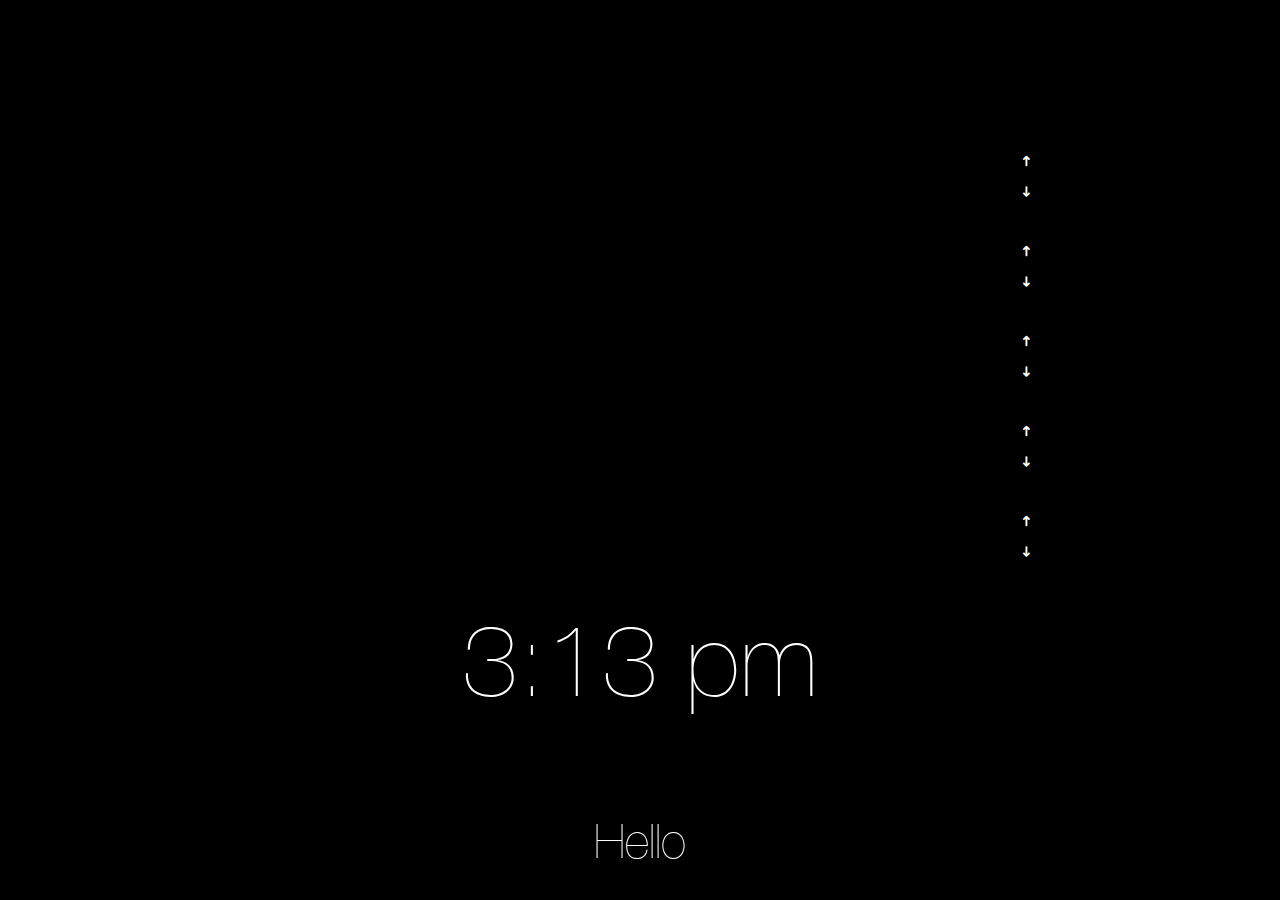
==== Magic Mirror/index.html @ 3064d9bf "starting google calendar authentication" ====
﻿<html>
<head>
    <link rel="stylesheet" href="https://maxcdn.bootstrapcdn.com/bootstrap/4.0.0-beta.2/css/bootstrap.min.css">

    <!-- Latest compiled JavaScript -->
    <script src="https://maxcdn.bootstrapcdn.com/bootstrap/4.0.0-beta.2/js/bootstrap.min.js"></script>
    <link rel="stylesheet" href="css/default.css" />
    <link rel="stylesheet" href="css/weather-icons.css" />
    <meta charset='utf-8' />
</head>
<body>
    <p id="datetime"></p>

    <pre id="content"></pre>
    <div id="current_weather_container">
        <i id="current_icon"></i>
        <div id="current_temp"></div>
    </div>
    <div id="five-day-forecast">
        <!--<div class="forecast-row" id="forecast-row-0"><br /></div>
        <div class="forecast-row" id="forecast-row-1"><br /></div>
        <div class="forecast-row" id="forecast-row-2"><br /></div>
        <div class="forecast-row" id="forecast-row-3"><br /></div>
        <div class="forecast-row" id="forecast-row-4"><br /></div>-->
        <div id="day-0"></div><i id="icon-0"></i>&nbsp;&nbsp;<i id="dir-up-0" class="wi wi-direction-up"></i><div id="high-0"></div>&nbsp;&nbsp;<i id="dir-down-0" class="wi wi-direction-down"></i><div id="low-0"></div><br />
        <div id="day-1"></div><i id="icon-1"></i>&nbsp;&nbsp;<i id="dir-up-1" class="wi wi-direction-up"></i><div id="high-1"></div>&nbsp;&nbsp;<i id="dir-down-1" class="wi wi-direction-down"></i><div id="low-1"></div><br />
        <div id="day-2"></div><i id="icon-2"></i>&nbsp;&nbsp;<i id="dir-up-2" class="wi wi-direction-up"></i><div id="high-2"></div>&nbsp;&nbsp;<i id="dir-down-2" class="wi wi-direction-down"></i><div id="low-2"></div><br />
        <div id="day-3"></div><i id="icon-3"></i>&nbsp;&nbsp;<i id="dir-up-3" class="wi wi-direction-up"></i><div id="high-3"></div>&nbsp;&nbsp;<i id="dir-down-3" class="wi wi-direction-down"></i><div id="low-3"></div><br />
        <div id="day-4"></div><i id="icon-4"></i>&nbsp;&nbsp;<i id="dir-up-4" class="wi wi-direction-up"></i><div id="high-4"></div>&nbsp;&nbsp;<i id="dir-down-4" class="wi wi-direction-down"></i><div id="low-4"></div><br />
    </div>
    <div id="footer"><p id="compliment"></p></div>

    <script src="js/moment.js"></script>
    <script src="js/main.js"></script>
    <script async defer src="https://apis.google.com/js/api.js"
            onload="this.onload=function(){};handleClientLoad()"
            onreadystatechange="if (this.readyState === 'complete') this.onload()">
    </script>
</body>
</html>
---- Magic Mirror/css/default.css ----
﻿body {
    padding: 0;
    margin: 0 auto;
    font-size: 24px;
    font-family: 'HelveticaNeueLTStd-Lt';
    background-color: black;
    color: white;
}

#compliment {
    color: white;
    text-align: center;
    font-size: 48px;
    font-family: "HelveticaNeueLTStd-UltLt";
}

#footer {
    position: fixed;
    bottom: 0;
    width: 100%;
}

#datetime {
    text-align: center;
    color: white;
    font-size: 100px;
    font-family: "HelveticaNeueLTStd-UltLt";
    position: absolute;
    left: 0;
    right: 0;
    margin: auto;
    bottom: 150px;
}

#current_icon {
    font-family: 'weathericons';
    font-size: 120px;
    position: absolute;
    top: 15px;
    left: 20px;
}

#current_temp {
    font-family: "HelveticaNeueLTStd-UltLt";
    position: absolute;
    top: 0px;
    left: 225px;
    font-size: 100px;
}

#current_weather_container {
    top: 50px;
    right: 500px;
    position: absolute;
    color: white;
}

#five-day-forecast {
    font-size: 20px;
    color: white;
    position: absolute;
    top: 150px;
    right: 250px;
}

@font-face {
    font-family: 'HelveticaNeueLTStd-Lt';
    src: url('fonts/Helvetica Neue LT Std/HelveticaNeueLTStd-Lt.otf');
    /*src: url('fonts/Helvetica Neue LT Std/HelveticaNeueLTStd-Lt.eot');*/
    /*src: url('fonts/Helvetica Neue LT Std/HelveticaNeueLTStd-Lt.woff2') format('woff2'), url('fonts/Helvetica Neue LT Std/HelveticaNeueLTStd-Lt.woff') format('woff'), url('fonts/Helvetica Neue LT Std/HelveticaNeueLTStd-Lt.ttf') format('truetype'), url('fonts/Helvetica Neue LT Std/HelveticaNeueLTStd-Lt.svg#HelveticaNeueLTStd-Lt') format('svg'), url('fonts/Helvetica Neue LT Std/HelveticaNeueLTStd-Lt.eot?#iefix') format('embedded-opentype');*/
    font-weight: normal;
    font-style: normal;
}

@font-face {
    font-family: 'HelveticaNeueLTStd-UltLt';
    src: url('fonts/Helvetica Neue LT Std/HelveticaNeueLTStd-UltLt.otf');
    font-weight: normal;
    font-style: normal;
}
---- Magic Mirror/css/weather-icons.css ----
/*!
 *  Weather Icons 2.0.8
 *  Updated September 19, 2015
 *  Weather themed icons for Bootstrap
 *  Author - Erik Flowers - erik@helloerik.com
 *  Email: erik@helloerik.com
 *  Twitter: http://twitter.com/Erik_UX
 *  ------------------------------------------------------------------------------
 *  Maintained at http://erikflowers.github.io/weather-icons
 *
 *  License
 *  ------------------------------------------------------------------------------
 *  - Font licensed under SIL OFL 1.1 -
 *    http://scripts.sil.org/OFL
 *  - CSS, SCSS and LESS are licensed under MIT License -
 *    http://opensource.org/licenses/mit-license.html
 *  - Documentation licensed under CC BY 3.0 -
 *    http://creativecommons.org/licenses/by/3.0/
 *  - Inspired by and works great as a companion with Font Awesome
 *    "Font Awesome by Dave Gandy - http://fontawesome.io"
 */
@font-face {
  font-family: 'weathericons';
  src: url('../font/weathericons-regular-webfont.eot');
  src: url('../font/weathericons-regular-webfont.eot?#iefix') format('embedded-opentype'), url('../font/weathericons-regular-webfont.woff2') format('woff2'), url('../font/weathericons-regular-webfont.woff') format('woff'), url('../font/weathericons-regular-webfont.ttf') format('truetype'), url('../font/weathericons-regular-webfont.svg#weather_iconsregular') format('svg');
  font-weight: normal;
  font-style: normal;
}
.wi {
  display: inline-block;
  font-family: 'weathericons';
  font-style: normal;
  font-weight: normal;
  line-height: 1;
  -webkit-font-smoothing: antialiased;
  -moz-osx-font-smoothing: grayscale;
}
.wi-fw {
  text-align: center;
  width: 1.4em;
}
.wi-rotate-90 {
  filter: progid:DXImageTransform.Microsoft.BasicImage(rotation=1);
  -webkit-transform: rotate(90deg);
  -ms-transform: rotate(90deg);
  transform: rotate(90deg);
}
.wi-rotate-180 {
  filter: progid:DXImageTransform.Microsoft.BasicImage(rotation=2);
  -webkit-transform: rotate(180deg);
  -ms-transform: rotate(180deg);
  transform: rotate(180deg);
}
.wi-rotate-270 {
  filter: progid:DXImageTransform.Microsoft.BasicImage(rotation=3);
  -webkit-transform: rotate(270deg);
  -ms-transform: rotate(270deg);
  transform: rotate(270deg);
}
.wi-flip-horizontal {
  filter: progid:DXImageTransform.Microsoft.BasicImage(rotation=0, mirror=1);
  -webkit-transform: scale(-1, 1);
  -ms-transform: scale(-1, 1);
  transform: scale(-1, 1);
}
.wi-flip-vertical {
  filter: progid:DXImageTransform.Microsoft.BasicImage(rotation=2, mirror=1);
  -webkit-transform: scale(1, -1);
  -ms-transform: scale(1, -1);
  transform: scale(1, -1);
}
.wi-day-sunny:before {
  content: "\f00d";
}
.wi-day-cloudy:before {
  content: "\f002";
}
.wi-day-cloudy-gusts:before {
  content: "\f000";
}
.wi-day-cloudy-windy:before {
  content: "\f001";
}
.wi-day-fog:before {
  content: "\f003";
}
.wi-day-hail:before {
  content: "\f004";
}
.wi-day-haze:before {
  content: "\f0b6";
}
.wi-day-lightning:before {
  content: "\f005";
}
.wi-day-rain:before {
  content: "\f008";
}
.wi-day-rain-mix:before {
  content: "\f006";
}
.wi-day-rain-wind:before {
  content: "\f007";
}
.wi-day-showers:before {
  content: "\f009";
}
.wi-day-sleet:before {
  content: "\f0b2";
}
.wi-day-sleet-storm:before {
  content: "\f068";
}
.wi-day-snow:before {
  content: "\f00a";
}
.wi-day-snow-thunderstorm:before {
  content: "\f06b";
}
.wi-day-snow-wind:before {
  content: "\f065";
}
.wi-day-sprinkle:before {
  content: "\f00b";
}
.wi-day-storm-showers:before {
  content: "\f00e";
}
.wi-day-sunny-overcast:before {
  content: "\f00c";
}
.wi-day-thunderstorm:before {
  content: "\f010";
}
.wi-day-windy:before {
  content: "\f085";
}
.wi-solar-eclipse:before {
  content: "\f06e";
}
.wi-hot:before {
  content: "\f072";
}
.wi-day-cloudy-high:before {
  content: "\f07d";
}
.wi-day-light-wind:before {
  content: "\f0c4";
}
.wi-night-clear:before {
  content: "\f02e";
}
.wi-night-alt-cloudy:before {
  content: "\f086";
}
.wi-night-alt-cloudy-gusts:before {
  content: "\f022";
}
.wi-night-alt-cloudy-windy:before {
  content: "\f023";
}
.wi-night-alt-hail:before {
  content: "\f024";
}
.wi-night-alt-lightning:before {
  content: "\f025";
}
.wi-night-alt-rain:before {
  content: "\f028";
}
.wi-night-alt-rain-mix:before {
  content: "\f026";
}
.wi-night-alt-rain-wind:before {
  content: "\f027";
}
.wi-night-alt-showers:before {
  content: "\f029";
}
.wi-night-alt-sleet:before {
  content: "\f0b4";
}
.wi-night-alt-sleet-storm:before {
  content: "\f06a";
}
.wi-night-alt-snow:before {
  content: "\f02a";
}
.wi-night-alt-snow-thunderstorm:before {
  content: "\f06d";
}
.wi-night-alt-snow-wind:before {
  content: "\f067";
}
.wi-night-alt-sprinkle:before {
  content: "\f02b";
}
.wi-night-alt-storm-showers:before {
  content: "\f02c";
}
.wi-night-alt-thunderstorm:before {
  content: "\f02d";
}
.wi-night-cloudy:before {
  content: "\f031";
}
.wi-night-cloudy-gusts:before {
  content: "\f02f";
}
.wi-night-cloudy-windy:before {
  content: "\f030";
}
.wi-night-fog:before {
  content: "\f04a";
}
.wi-night-hail:before {
  content: "\f032";
}
.wi-night-lightning:before {
  content: "\f033";
}
.wi-night-partly-cloudy:before {
  content: "\f083";
}
.wi-night-rain:before {
  content: "\f036";
}
.wi-night-rain-mix:before {
  content: "\f034";
}
.wi-night-rain-wind:before {
  content: "\f035";
}
.wi-night-showers:before {
  content: "\f037";
}
.wi-night-sleet:before {
  content: "\f0b3";
}
.wi-night-sleet-storm:before {
  content: "\f069";
}
.wi-night-snow:before {
  content: "\f038";
}
.wi-night-snow-thunderstorm:before {
  content: "\f06c";
}
.wi-night-snow-wind:before {
  content: "\f066";
}
.wi-night-sprinkle:before {
  content: "\f039";
}
.wi-night-storm-showers:before {
  content: "\f03a";
}
.wi-night-thunderstorm:before {
  content: "\f03b";
}
.wi-lunar-eclipse:before {
  content: "\f070";
}
.wi-stars:before {
  content: "\f077";
}
.wi-storm-showers:before {
  content: "\f01d";
}
.wi-thunderstorm:before {
  content: "\f01e";
}
.wi-night-alt-cloudy-high:before {
  content: "\f07e";
}
.wi-night-cloudy-high:before {
  content: "\f080";
}
.wi-night-alt-partly-cloudy:before {
  content: "\f081";
}
.wi-cloud:before {
  content: "\f041";
}
.wi-cloudy:before {
  content: "\f013";
}
.wi-cloudy-gusts:before {
  content: "\f011";
}
.wi-cloudy-windy:before {
  content: "\f012";
}
.wi-fog:before {
  content: "\f014";
}
.wi-hail:before {
  content: "\f015";
}
.wi-rain:before {
  content: "\f019";
}
.wi-rain-mix:before {
  content: "\f017";
}
.wi-rain-wind:before {
  content: "\f018";
}
.wi-showers:before {
  content: "\f01a";
}
.wi-sleet:before {
  content: "\f0b5";
}
.wi-snow:before {
  content: "\f01b";
}
.wi-sprinkle:before {
  content: "\f01c";
}
.wi-storm-showers:before {
  content: "\f01d";
}
.wi-thunderstorm:before {
  content: "\f01e";
}
.wi-snow-wind:before {
  content: "\f064";
}
.wi-snow:before {
  content: "\f01b";
}
.wi-smog:before {
  content: "\f074";
}
.wi-smoke:before {
  content: "\f062";
}
.wi-lightning:before {
  content: "\f016";
}
.wi-raindrops:before {
  content: "\f04e";
}
.wi-raindrop:before {
  content: "\f078";
}
.wi-dust:before {
  content: "\f063";
}
.wi-snowflake-cold:before {
  content: "\f076";
}
.wi-windy:before {
  content: "\f021";
}
.wi-strong-wind:before {
  content: "\f050";
}
.wi-sandstorm:before {
  content: "\f082";
}
.wi-earthquake:before {
  content: "\f0c6";
}
.wi-fire:before {
  content: "\f0c7";
}
.wi-flood:before {
  content: "\f07c";
}
.wi-meteor:before {
  content: "\f071";
}
.wi-tsunami:before {
  content: "\f0c5";
}
.wi-volcano:before {
  content: "\f0c8";
}
.wi-hurricane:before {
  content: "\f073";
}
.wi-tornado:before {
  content: "\f056";
}
.wi-small-craft-advisory:before {
  content: "\f0cc";
}
.wi-gale-warning:before {
  content: "\f0cd";
}
.wi-storm-warning:before {
  content: "\f0ce";
}
.wi-hurricane-warning:before {
  content: "\f0cf";
}
.wi-wind-direction:before {
  content: "\f0b1";
}
.wi-alien:before {
  content: "\f075";
}
.wi-celsius:before {
  content: "\f03c";
}
.wi-fahrenheit:before {
  content: "\f045";
}
.wi-degrees:before {
  content: "\f042";
}
.wi-thermometer:before {
  content: "\f055";
}
.wi-thermometer-exterior:before {
  content: "\f053";
}
.wi-thermometer-internal:before {
  content: "\f054";
}
.wi-cloud-down:before {
  content: "\f03d";
}
.wi-cloud-up:before {
  content: "\f040";
}
.wi-cloud-refresh:before {
  content: "\f03e";
}
.wi-horizon:before {
  content: "\f047";
}
.wi-horizon-alt:before {
  content: "\f046";
}
.wi-sunrise:before {
  content: "\f051";
}
.wi-sunset:before {
  content: "\f052";
}
.wi-moonrise:before {
  content: "\f0c9";
}
.wi-moonset:before {
  content: "\f0ca";
}
.wi-refresh:before {
  content: "\f04c";
}
.wi-refresh-alt:before {
  content: "\f04b";
}
.wi-umbrella:before {
  content: "\f084";
}
.wi-barometer:before {
  content: "\f079";
}
.wi-humidity:before {
  content: "\f07a";
}
.wi-na:before {
  content: "\f07b";
}
.wi-train:before {
  content: "\f0cb";
}
.wi-moon-new:before {
  content: "\f095";
}
.wi-moon-waxing-crescent-1:before {
  content: "\f096";
}
.wi-moon-waxing-crescent-2:before {
  content: "\f097";
}
.wi-moon-waxing-crescent-3:before {
  content: "\f098";
}
.wi-moon-waxing-crescent-4:before {
  content: "\f099";
}
.wi-moon-waxing-crescent-5:before {
  content: "\f09a";
}
.wi-moon-waxing-crescent-6:before {
  content: "\f09b";
}
.wi-moon-first-quarter:before {
  content: "\f09c";
}
.wi-moon-waxing-gibbous-1:before {
  content: "\f09d";
}
.wi-moon-waxing-gibbous-2:before {
  content: "\f09e";
}
.wi-moon-waxing-gibbous-3:before {
  content: "\f09f";
}
.wi-moon-waxing-gibbous-4:before {
  content: "\f0a0";
}
.wi-moon-waxing-gibbous-5:before {
  content: "\f0a1";
}
.wi-moon-waxing-gibbous-6:before {
  content: "\f0a2";
}
.wi-moon-full:before {
  content: "\f0a3";
}
.wi-moon-waning-gibbous-1:before {
  content: "\f0a4";
}
.wi-moon-waning-gibbous-2:before {
  content: "\f0a5";
}
.wi-moon-waning-gibbous-3:before {
  content: "\f0a6";
}
.wi-moon-waning-gibbous-4:before {
  content: "\f0a7";
}
.wi-moon-waning-gibbous-5:before {
  content: "\f0a8";
}
.wi-moon-waning-gibbous-6:before {
  content: "\f0a9";
}
.wi-moon-third-quarter:before {
  content: "\f0aa";
}
.wi-moon-waning-crescent-1:before {
  content: "\f0ab";
}
.wi-moon-waning-crescent-2:before {
  content: "\f0ac";
}
.wi-moon-waning-crescent-3:before {
  content: "\f0ad";
}
.wi-moon-waning-crescent-4:before {
  content: "\f0ae";
}
.wi-moon-waning-crescent-5:before {
  content: "\f0af";
}
.wi-moon-waning-crescent-6:before {
  content: "\f0b0";
}
.wi-moon-alt-new:before {
  content: "\f0eb";
}
.wi-moon-alt-waxing-crescent-1:before {
  content: "\f0d0";
}
.wi-moon-alt-waxing-crescent-2:before {
  content: "\f0d1";
}
.wi-moon-alt-waxing-crescent-3:before {
  content: "\f0d2";
}
.wi-moon-alt-waxing-crescent-4:before {
  content: "\f0d3";
}
.wi-moon-alt-waxing-crescent-5:before {
  content: "\f0d4";
}
.wi-moon-alt-waxing-crescent-6:before {
  content: "\f0d5";
}
.wi-moon-alt-first-quarter:before {
  content: "\f0d6";
}
.wi-moon-alt-waxing-gibbous-1:before {
  content: "\f0d7";
}
.wi-moon-alt-waxing-gibbous-2:before {
  content: "\f0d8";
}
.wi-moon-alt-waxing-gibbous-3:before {
  content: "\f0d9";
}
.wi-moon-alt-waxing-gibbous-4:before {
  content: "\f0da";
}
.wi-moon-alt-waxing-gibbous-5:before {
  content: "\f0db";
}
.wi-moon-alt-waxing-gibbous-6:before {
  content: "\f0dc";
}
.wi-moon-alt-full:before {
  content: "\f0dd";
}
.wi-moon-alt-waning-gibbous-1:before {
  content: "\f0de";
}
.wi-moon-alt-waning-gibbous-2:before {
  content: "\f0df";
}
.wi-moon-alt-waning-gibbous-3:before {
  content: "\f0e0";
}
.wi-moon-alt-waning-gibbous-4:before {
  content: "\f0e1";
}
.wi-moon-alt-waning-gibbous-5:before {
  content: "\f0e2";
}
.wi-moon-alt-waning-gibbous-6:before {
  content: "\f0e3";
}
.wi-moon-alt-third-quarter:before {
  content: "\f0e4";
}
.wi-moon-alt-waning-crescent-1:before {
  content: "\f0e5";
}
.wi-moon-alt-waning-crescent-2:before {
  content: "\f0e6";
}
.wi-moon-alt-waning-crescent-3:before {
  content: "\f0e7";
}
.wi-moon-alt-waning-crescent-4:before {
  content: "\f0e8";
}
.wi-moon-alt-waning-crescent-5:before {
  content: "\f0e9";
}
.wi-moon-alt-waning-crescent-6:before {
  content: "\f0ea";
}
.wi-moon-0:before {
  content: "\f095";
}
.wi-moon-1:before {
  content: "\f096";
}
.wi-moon-2:before {
  content: "\f097";
}
.wi-moon-3:before {
  content: "\f098";
}
.wi-moon-4:before {
  content: "\f099";
}
.wi-moon-5:before {
  content: "\f09a";
}
.wi-moon-6:before {
  content: "\f09b";
}
.wi-moon-7:before {
  content: "\f09c";
}
.wi-moon-8:before {
  content: "\f09d";
}
.wi-moon-9:before {
  content: "\f09e";
}
.wi-moon-10:before {
  content: "\f09f";
}
.wi-moon-11:before {
  content: "\f0a0";
}
.wi-moon-12:before {
  content: "\f0a1";
}
.wi-moon-13:before {
  content: "\f0a2";
}
.wi-moon-14:before {
  content: "\f0a3";
}
.wi-moon-15:before {
  content: "\f0a4";
}
.wi-moon-16:before {
  content: "\f0a5";
}
.wi-moon-17:before {
  content: "\f0a6";
}
.wi-moon-18:before {
  content: "\f0a7";
}
.wi-moon-19:before {
  content: "\f0a8";
}
.wi-moon-20:before {
  content: "\f0a9";
}
.wi-moon-21:before {
  content: "\f0aa";
}
.wi-moon-22:before {
  content: "\f0ab";
}
.wi-moon-23:before {
  content: "\f0ac";
}
.wi-moon-24:before {
  content: "\f0ad";
}
.wi-moon-25:before {
  content: "\f0ae";
}
.wi-moon-26:before {
  content: "\f0af";
}
.wi-moon-27:before {
  content: "\f0b0";
}
.wi-time-1:before {
  content: "\f08a";
}
.wi-time-2:before {
  content: "\f08b";
}
.wi-time-3:before {
  content: "\f08c";
}
.wi-time-4:before {
  content: "\f08d";
}
.wi-time-5:before {
  content: "\f08e";
}
.wi-time-6:before {
  content: "\f08f";
}
.wi-time-7:before {
  content: "\f090";
}
.wi-time-8:before {
  content: "\f091";
}
.wi-time-9:before {
  content: "\f092";
}
.wi-time-10:before {
  content: "\f093";
}
.wi-time-11:before {
  content: "\f094";
}
.wi-time-12:before {
  content: "\f089";
}
.wi-direction-up:before {
  content: "\f058";
}
.wi-direction-up-right:before {
  content: "\f057";
}
.wi-direction-right:before {
  content: "\f04d";
}
.wi-direction-down-right:before {
  content: "\f088";
}
.wi-direction-down:before {
  content: "\f044";
}
.wi-direction-down-left:before {
  content: "\f043";
}
.wi-direction-left:before {
  content: "\f048";
}
.wi-direction-up-left:before {
  content: "\f087";
}
.wi-wind-beaufort-0:before {
  content: "\f0b7";
}
.wi-wind-beaufort-1:before {
  content: "\f0b8";
}
.wi-wind-beaufort-2:before {
  content: "\f0b9";
}
.wi-wind-beaufort-3:before {
  content: "\f0ba";
}
.wi-wind-beaufort-4:before {
  content: "\f0bb";
}
.wi-wind-beaufort-5:before {
  content: "\f0bc";
}
.wi-wind-beaufort-6:before {
  content: "\f0bd";
}
.wi-wind-beaufort-7:before {
  content: "\f0be";
}
.wi-wind-beaufort-8:before {
  content: "\f0bf";
}
.wi-wind-beaufort-9:before {
  content: "\f0c0";
}
.wi-wind-beaufort-10:before {
  content: "\f0c1";
}
.wi-wind-beaufort-11:before {
  content: "\f0c2";
}
.wi-wind-beaufort-12:before {
  content: "\f0c3";
}
.wi-yahoo-0:before {
  content: "\f056";
}
.wi-yahoo-1:before {
  content: "\f00e";
}
.wi-yahoo-2:before {
  content: "\f073";
}
.wi-yahoo-3:before {
  content: "\f01e";
}
.wi-yahoo-4:before {
  content: "\f01e";
}
.wi-yahoo-5:before {
  content: "\f017";
}
.wi-yahoo-6:before {
  content: "\f017";
}
.wi-yahoo-7:before {
  content: "\f017";
}
.wi-yahoo-8:before {
  content: "\f015";
}
.wi-yahoo-9:before {
  content: "\f01a";
}
.wi-yahoo-10:before {
  content: "\f015";
}
.wi-yahoo-11:before {
  content: "\f01a";
}
.wi-yahoo-12:before {
  content: "\f01a";
}
.wi-yahoo-13:before {
  content: "\f01b";
}
.wi-yahoo-14:before {
  content: "\f00a";
}
.wi-yahoo-15:before {
  content: "\f064";
}
.wi-yahoo-16:before {
  content: "\f01b";
}
.wi-yahoo-17:before {
  content: "\f015";
}
.wi-yahoo-18:before {
  content: "\f017";
}
.wi-yahoo-19:before {
  content: "\f063";
}
.wi-yahoo-20:before {
  content: "\f014";
}
.wi-yahoo-21:before {
  content: "\f021";
}
.wi-yahoo-22:before {
  content: "\f062";
}
.wi-yahoo-23:before {
  content: "\f050";
}
.wi-yahoo-24:before {
  content: "\f050";
}
.wi-yahoo-25:before {
  content: "\f076";
}
.wi-yahoo-26:before {
  content: "\f013";
}
.wi-yahoo-27:before {
  content: "\f031";
}
.wi-yahoo-28:before {
  content: "\f002";
}
.wi-yahoo-29:before {
  content: "\f031";
}
.wi-yahoo-30:before {
  content: "\f002";
}
.wi-yahoo-31:before {
  content: "\f02e";
}
.wi-yahoo-32:before {
  content: "\f00d";
}
.wi-yahoo-33:before {
  content: "\f083";
}
.wi-yahoo-34:before {
  content: "\f00c";
}
.wi-yahoo-35:before {
  content: "\f017";
}
.wi-yahoo-36:before {
  content: "\f072";
}
.wi-yahoo-37:before {
  content: "\f00e";
}
.wi-yahoo-38:before {
  content: "\f00e";
}
.wi-yahoo-39:before {
  content: "\f00e";
}
.wi-yahoo-40:before {
  content: "\f01a";
}
.wi-yahoo-41:before {
  content: "\f064";
}
.wi-yahoo-42:before {
  content: "\f01b";
}
.wi-yahoo-43:before {
  content: "\f064";
}
.wi-yahoo-44:before {
  content: "\f00c";
}
.wi-yahoo-45:before {
  content: "\f00e";
}
.wi-yahoo-46:before {
  content: "\f01b";
}
.wi-yahoo-47:before {
  content: "\f00e";
}
.wi-yahoo-3200:before {
  content: "\f077";
}
.wi-forecast-io-clear-day:before {
  content: "\f00d";
}
.wi-forecast-io-clear-night:before {
  content: "\f02e";
}
.wi-forecast-io-rain:before {
  content: "\f019";
}
.wi-forecast-io-snow:before {
  content: "\f01b";
}
.wi-forecast-io-sleet:before {
  content: "\f0b5";
}
.wi-forecast-io-wind:before {
  content: "\f050";
}
.wi-forecast-io-fog:before {
  content: "\f014";
}
.wi-forecast-io-cloudy:before {
  content: "\f013";
}
.wi-forecast-io-partly-cloudy-day:before {
  content: "\f002";
}
.wi-forecast-io-partly-cloudy-night:before {
  content: "\f031";
}
.wi-forecast-io-hail:before {
  content: "\f015";
}
.wi-forecast-io-thunderstorm:before {
  content: "\f01e";
}
.wi-forecast-io-tornado:before {
  content: "\f056";
}
.wi-wmo4680-0:before,
.wi-wmo4680-00:before {
  content: "\f055";
}
.wi-wmo4680-1:before,
.wi-wmo4680-01:before {
  content: "\f013";
}
.wi-wmo4680-2:before,
.wi-wmo4680-02:before {
  content: "\f055";
}
.wi-wmo4680-3:before,
.wi-wmo4680-03:before {
  content: "\f013";
}
.wi-wmo4680-4:before,
.wi-wmo4680-04:before {
  content: "\f014";
}
.wi-wmo4680-5:before,
.wi-wmo4680-05:before {
  content: "\f014";
}
.wi-wmo4680-10:before {
  content: "\f014";
}
.wi-wmo4680-11:before {
  content: "\f014";
}
.wi-wmo4680-12:before {
  content: "\f016";
}
.wi-wmo4680-18:before {
  content: "\f050";
}
.wi-wmo4680-20:before {
  content: "\f014";
}
.wi-wmo4680-21:before {
  content: "\f017";
}
.wi-wmo4680-22:before {
  content: "\f017";
}
.wi-wmo4680-23:before {
  content: "\f019";
}
.wi-wmo4680-24:before {
  content: "\f01b";
}
.wi-wmo4680-25:before {
  content: "\f015";
}
.wi-wmo4680-26:before {
  content: "\f01e";
}
.wi-wmo4680-27:before {
  content: "\f063";
}
.wi-wmo4680-28:before {
  content: "\f063";
}
.wi-wmo4680-29:before {
  content: "\f063";
}
.wi-wmo4680-30:before {
  content: "\f014";
}
.wi-wmo4680-31:before {
  content: "\f014";
}
.wi-wmo4680-32:before {
  content: "\f014";
}
.wi-wmo4680-33:before {
  content: "\f014";
}
.wi-wmo4680-34:before {
  content: "\f014";
}
.wi-wmo4680-35:before {
  content: "\f014";
}
.wi-wmo4680-40:before {
  content: "\f017";
}
.wi-wmo4680-41:before {
  content: "\f01c";
}
.wi-wmo4680-42:before {
  content: "\f019";
}
.wi-wmo4680-43:before {
  content: "\f01c";
}
.wi-wmo4680-44:before {
  content: "\f019";
}
.wi-wmo4680-45:before {
  content: "\f015";
}
.wi-wmo4680-46:before {
  content: "\f015";
}
.wi-wmo4680-47:before {
  content: "\f01b";
}
.wi-wmo4680-48:before {
  content: "\f01b";
}
.wi-wmo4680-50:before {
  content: "\f01c";
}
.wi-wmo4680-51:before {
  content: "\f01c";
}
.wi-wmo4680-52:before {
  content: "\f019";
}
.wi-wmo4680-53:before {
  content: "\f019";
}
.wi-wmo4680-54:before {
  content: "\f076";
}
.wi-wmo4680-55:before {
  content: "\f076";
}
.wi-wmo4680-56:before {
  content: "\f076";
}
.wi-wmo4680-57:before {
  content: "\f01c";
}
.wi-wmo4680-58:before {
  content: "\f019";
}
.wi-wmo4680-60:before {
  content: "\f01c";
}
.wi-wmo4680-61:before {
  content: "\f01c";
}
.wi-wmo4680-62:before {
  content: "\f019";
}
.wi-wmo4680-63:before {
  content: "\f019";
}
.wi-wmo4680-64:before {
  content: "\f015";
}
.wi-wmo4680-65:before {
  content: "\f015";
}
.wi-wmo4680-66:before {
  content: "\f015";
}
.wi-wmo4680-67:before {
  content: "\f017";
}
.wi-wmo4680-68:before {
  content: "\f017";
}
.wi-wmo4680-70:before {
  content: "\f01b";
}
.wi-wmo4680-71:before {
  content: "\f01b";
}
.wi-wmo4680-72:before {
  content: "\f01b";
}
.wi-wmo4680-73:before {
  content: "\f01b";
}
.wi-wmo4680-74:before {
  content: "\f076";
}
.wi-wmo4680-75:before {
  content: "\f076";
}
.wi-wmo4680-76:before {
  content: "\f076";
}
.wi-wmo4680-77:before {
  content: "\f01b";
}
.wi-wmo4680-78:before {
  content: "\f076";
}
.wi-wmo4680-80:before {
  content: "\f019";
}
.wi-wmo4680-81:before {
  content: "\f01c";
}
.wi-wmo4680-82:before {
  content: "\f019";
}
.wi-wmo4680-83:before {
  content: "\f019";
}
.wi-wmo4680-84:before {
  content: "\f01d";
}
.wi-wmo4680-85:before {
  content: "\f017";
}
.wi-wmo4680-86:before {
  content: "\f017";
}
.wi-wmo4680-87:before {
  content: "\f017";
}
.wi-wmo4680-89:before {
  content: "\f015";
}
.wi-wmo4680-90:before {
  content: "\f016";
}
.wi-wmo4680-91:before {
  content: "\f01d";
}
.wi-wmo4680-92:before {
  content: "\f01e";
}
.wi-wmo4680-93:before {
  content: "\f01e";
}
.wi-wmo4680-94:before {
  content: "\f016";
}
.wi-wmo4680-95:before {
  content: "\f01e";
}
.wi-wmo4680-96:before {
  content: "\f01e";
}
.wi-wmo4680-99:before {
  content: "\f056";
}
.wi-owm-200:before {
  content: "\f01e";
}
.wi-owm-201:before {
  content: "\f01e";
}
.wi-owm-202:before {
  content: "\f01e";
}
.wi-owm-210:before {
  content: "\f016";
}
.wi-owm-211:before {
  content: "\f016";
}
.wi-owm-212:before {
  content: "\f016";
}
.wi-owm-221:before {
  content: "\f016";
}
.wi-owm-230:before {
  content: "\f01e";
}
.wi-owm-231:before {
  content: "\f01e";
}
.wi-owm-232:before {
  content: "\f01e";
}
.wi-owm-300:before {
  content: "\f01c";
}
.wi-owm-301:before {
  content: "\f01c";
}
.wi-owm-302:before {
  content: "\f019";
}
.wi-owm-310:before {
  content: "\f017";
}
.wi-owm-311:before {
  content: "\f019";
}
.wi-owm-312:before {
  content: "\f019";
}
.wi-owm-313:before {
  content: "\f01a";
}
.wi-owm-314:before {
  content: "\f019";
}
.wi-owm-321:before {
  content: "\f01c";
}
.wi-owm-500:before {
  content: "\f01c";
}
.wi-owm-501:before {
  content: "\f019";
}
.wi-owm-502:before {
  content: "\f019";
}
.wi-owm-503:before {
  content: "\f019";
}
.wi-owm-504:before {
  content: "\f019";
}
.wi-owm-511:before {
  content: "\f017";
}
.wi-owm-520:before {
  content: "\f01a";
}
.wi-owm-521:before {
  content: "\f01a";
}
.wi-owm-522:before {
  content: "\f01a";
}
.wi-owm-531:before {
  content: "\f01d";
}
.wi-owm-600:before {
  content: "\f01b";
}
.wi-owm-601:before {
  content: "\f01b";
}
.wi-owm-602:before {
  content: "\f0b5";
}
.wi-owm-611:before {
  content: "\f017";
}
.wi-owm-612:before {
  content: "\f017";
}
.wi-owm-615:before {
  content: "\f017";
}
.wi-owm-616:before {
  content: "\f017";
}
.wi-owm-620:before {
  content: "\f017";
}
.wi-owm-621:before {
  content: "\f01b";
}
.wi-owm-622:before {
  content: "\f01b";
}
.wi-owm-701:before {
  content: "\f01a";
}
.wi-owm-711:before {
  content: "\f062";
}
.wi-owm-721:before {
  content: "\f0b6";
}
.wi-owm-731:before {
  content: "\f063";
}
.wi-owm-741:before {
  content: "\f014";
}
.wi-owm-761:before {
  content: "\f063";
}
.wi-owm-762:before {
  content: "\f063";
}
.wi-owm-771:before {
  content: "\f011";
}
.wi-owm-781:before {
  content: "\f056";
}
.wi-owm-800:before {
  content: "\f00d";
}
.wi-owm-801:before {
  content: "\f011";
}
.wi-owm-802:before {
  content: "\f011";
}
.wi-owm-803:before {
  content: "\f012";
}
.wi-owm-804:before {
  content: "\f013";
}
.wi-owm-900:before {
  content: "\f056";
}
.wi-owm-901:before {
  content: "\f01d";
}
.wi-owm-902:before {
  content: "\f073";
}
.wi-owm-903:before {
  content: "\f076";
}
.wi-owm-904:before {
  content: "\f072";
}
.wi-owm-905:before {
  content: "\f021";
}
.wi-owm-906:before {
  content: "\f015";
}
.wi-owm-957:before {
  content: "\f050";
}
.wi-owm-day-200:before {
  content: "\f010";
}
.wi-owm-day-201:before {
  content: "\f010";
}
.wi-owm-day-202:before {
  content: "\f010";
}
.wi-owm-day-210:before {
  content: "\f005";
}
.wi-owm-day-211:before {
  content: "\f005";
}
.wi-owm-day-212:before {
  content: "\f005";
}
.wi-owm-day-221:before {
  content: "\f005";
}
.wi-owm-day-230:before {
  content: "\f010";
}
.wi-owm-day-231:before {
  content: "\f010";
}
.wi-owm-day-232:before {
  content: "\f010";
}
.wi-owm-day-300:before {
  content: "\f00b";
}
.wi-owm-day-301:before {
  content: "\f00b";
}
.wi-owm-day-302:before {
  content: "\f008";
}
.wi-owm-day-310:before {
  content: "\f008";
}
.wi-owm-day-311:before {
  content: "\f008";
}
.wi-owm-day-312:before {
  content: "\f008";
}
.wi-owm-day-313:before {
  content: "\f008";
}
.wi-owm-day-314:before {
  content: "\f008";
}
.wi-owm-day-321:before {
  content: "\f00b";
}
.wi-owm-day-500:before {
  content: "\f00b";
}
.wi-owm-day-501:before {
  content: "\f008";
}
.wi-owm-day-502:before {
  content: "\f008";
}
.wi-owm-day-503:before {
  content: "\f008";
}
.wi-owm-day-504:before {
  content: "\f008";
}
.wi-owm-day-511:before {
  content: "\f006";
}
.wi-owm-day-520:before {
  content: "\f009";
}
.wi-owm-day-521:before {
  content: "\f009";
}
.wi-owm-day-522:before {
  content: "\f009";
}
.wi-owm-day-531:before {
  content: "\f00e";
}
.wi-owm-day-600:before {
  content: "\f00a";
}
.wi-owm-day-601:before {
  content: "\f0b2";
}
.wi-owm-day-602:before {
  content: "\f00a";
}
.wi-owm-day-611:before {
  content: "\f006";
}
.wi-owm-day-612:before {
  content: "\f006";
}
.wi-owm-day-615:before {
  content: "\f006";
}
.wi-owm-day-616:before {
  content: "\f006";
}
.wi-owm-day-620:before {
  content: "\f006";
}
.wi-owm-day-621:before {
  content: "\f00a";
}
.wi-owm-day-622:before {
  content: "\f00a";
}
.wi-owm-day-701:before {
  content: "\f009";
}
.wi-owm-day-711:before {
  content: "\f062";
}
.wi-owm-day-721:before {
  content: "\f0b6";
}
.wi-owm-day-731:before {
  content: "\f063";
}
.wi-owm-day-741:before {
  content: "\f003";
}
.wi-owm-day-761:before {
  content: "\f063";
}
.wi-owm-day-762:before {
  content: "\f063";
}
.wi-owm-day-781:before {
  content: "\f056";
}
.wi-owm-day-800:before {
  content: "\f00d";
}
.wi-owm-day-801:before {
  content: "\f000";
}
.wi-owm-day-802:before {
  content: "\f000";
}
.wi-owm-day-803:before {
  content: "\f000";
}
.wi-owm-day-804:before {
  content: "\f00c";
}
.wi-owm-day-900:before {
  content: "\f056";
}
.wi-owm-day-902:before {
  content: "\f073";
}
.wi-owm-day-903:before {
  content: "\f076";
}
.wi-owm-day-904:before {
  content: "\f072";
}
.wi-owm-day-906:before {
  content: "\f004";
}
.wi-owm-day-957:before {
  content: "\f050";
}
.wi-owm-night-200:before {
  content: "\f02d";
}
.wi-owm-night-201:before {
  content: "\f02d";
}
.wi-owm-night-202:before {
  content: "\f02d";
}
.wi-owm-night-210:before {
  content: "\f025";
}
.wi-owm-night-211:before {
  content: "\f025";
}
.wi-owm-night-212:before {
  content: "\f025";
}
.wi-owm-night-221:before {
  content: "\f025";
}
.wi-owm-night-230:before {
  content: "\f02d";
}
.wi-owm-night-231:before {
  content: "\f02d";
}
.wi-owm-night-232:before {
  content: "\f02d";
}
.wi-owm-night-300:before {
  content: "\f02b";
}
.wi-owm-night-301:before {
  content: "\f02b";
}
.wi-owm-night-302:before {
  content: "\f028";
}
.wi-owm-night-310:before {
  content: "\f028";
}
.wi-owm-night-311:before {
  content: "\f028";
}
.wi-owm-night-312:before {
  content: "\f028";
}
.wi-owm-night-313:before {
  content: "\f028";
}
.wi-owm-night-314:before {
  content: "\f028";
}
.wi-owm-night-321:before {
  content: "\f02b";
}
.wi-owm-night-500:before {
  content: "\f02b";
}
.wi-owm-night-501:before {
  content: "\f028";
}
.wi-owm-night-502:before {
  content: "\f028";
}
.wi-owm-night-503:before {
  content: "\f028";
}
.wi-owm-night-504:before {
  content: "\f028";
}
.wi-owm-night-511:before {
  content: "\f026";
}
.wi-owm-night-520:before {
  content: "\f029";
}
.wi-owm-night-521:before {
  content: "\f029";
}
.wi-owm-night-522:before {
  content: "\f029";
}
.wi-owm-night-531:before {
  content: "\f02c";
}
.wi-owm-night-600:before {
  content: "\f02a";
}
.wi-owm-night-601:before {
  content: "\f0b4";
}
.wi-owm-night-602:before {
  content: "\f02a";
}
.wi-owm-night-611:before {
  content: "\f026";
}
.wi-owm-night-612:before {
  content: "\f026";
}
.wi-owm-night-615:before {
  content: "\f026";
}
.wi-owm-night-616:before {
  content: "\f026";
}
.wi-owm-night-620:before {
  content: "\f026";
}
.wi-owm-night-621:before {
  content: "\f02a";
}
.wi-owm-night-622:before {
  content: "\f02a";
}
.wi-owm-night-701:before {
  content: "\f029";
}
.wi-owm-night-711:before {
  content: "\f062";
}
.wi-owm-night-721:before {
  content: "\f0b6";
}
.wi-owm-night-731:before {
  content: "\f063";
}
.wi-owm-night-741:before {
  content: "\f04a";
}
.wi-owm-night-761:before {
  content: "\f063";
}
.wi-owm-night-762:before {
  content: "\f063";
}
.wi-owm-night-781:before {
  content: "\f056";
}
.wi-owm-night-800:before {
  content: "\f02e";
}
.wi-owm-night-801:before {
  content: "\f022";
}
.wi-owm-night-802:before {
  content: "\f022";
}
.wi-owm-night-803:before {
  content: "\f022";
}
.wi-owm-night-804:before {
  content: "\f086";
}
.wi-owm-night-900:before {
  content: "\f056";
}
.wi-owm-night-902:before {
  content: "\f073";
}
.wi-owm-night-903:before {
  content: "\f076";
}
.wi-owm-night-904:before {
  content: "\f072";
}
.wi-owm-night-906:before {
  content: "\f024";
}
.wi-owm-night-957:before {
  content: "\f050";
}
.wi-wu-chanceflurries:before {
  content: "\f064";
}
.wi-wu-chancerain:before {
  content: "\f019";
}
.wi-wu-chancesleat:before {
  content: "\f0b5";
}
.wi-wu-chancesnow:before {
  content: "\f01b";
}
.wi-wu-chancetstorms:before {
  content: "\f01e";
}
.wi-wu-clear:before {
  content: "\f00d";
}
.wi-wu-cloudy:before {
  content: "\f002";
}
.wi-wu-flurries:before {
  content: "\f064";
}
.wi-wu-hazy:before {
  content: "\f0b6";
}
.wi-wu-mostlycloudy:before {
  content: "\f002";
}
.wi-wu-mostlysunny:before {
  content: "\f00d";
}
.wi-wu-partlycloudy:before {
  content: "\f002";
}
.wi-wu-partlysunny:before {
  content: "\f00d";
}
.wi-wu-rain:before {
  content: "\f01a";
}
.wi-wu-sleat:before {
  content: "\f0b5";
}
.wi-wu-snow:before {
  content: "\f01b";
}
.wi-wu-sunny:before {
  content: "\f00d";
}
.wi-wu-tstorms:before {
  content: "\f01e";
}
.wi-wu-unknown:before {
  content: "\f00d";
}
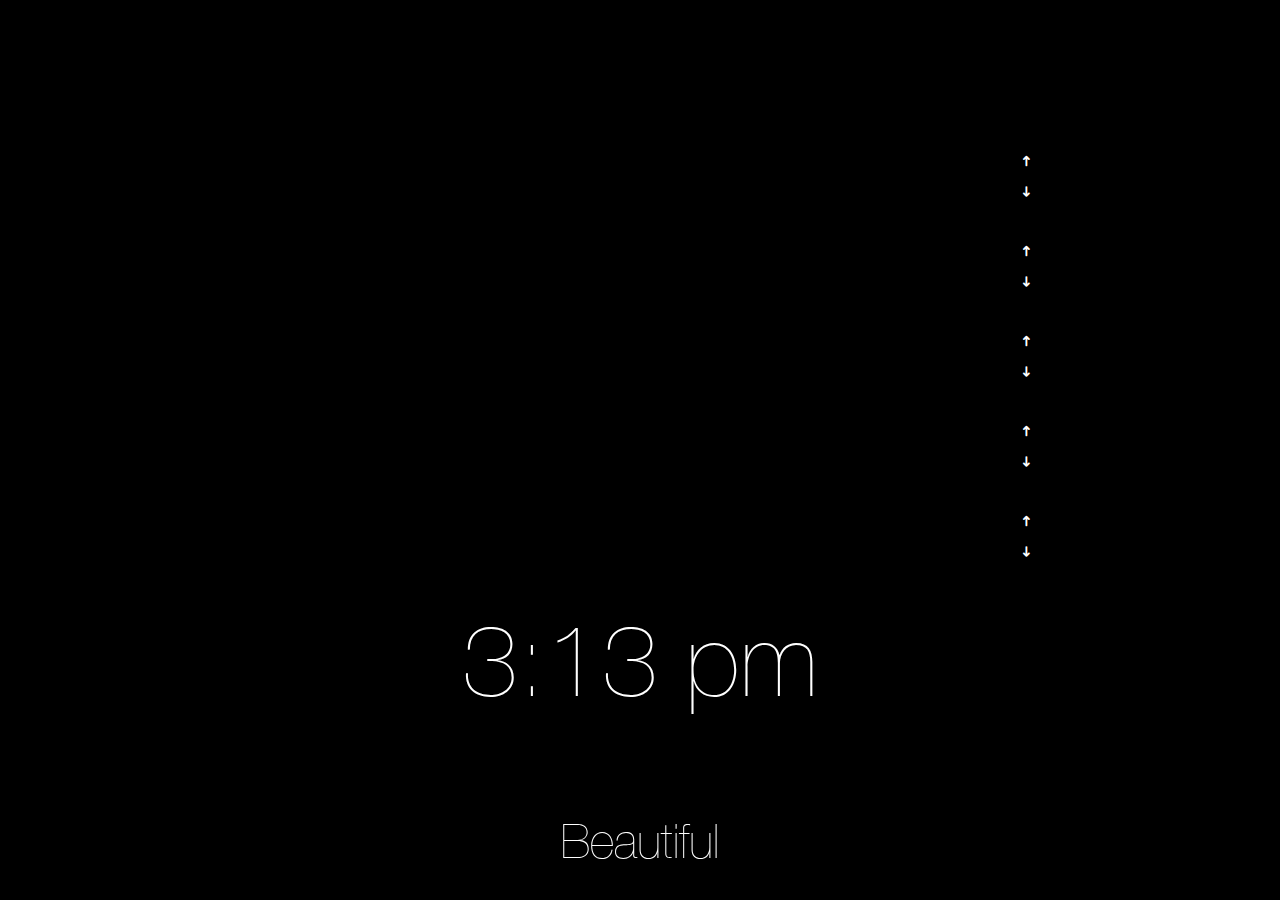
==== commit 2e17e5be: "styling calendar text" ====
--- a/Magic Mirror/index.html
+++ b/Magic Mirror/index.html
@@ -1,7 +1,7 @@
 ﻿<html>
 <head>
     <link rel="stylesheet" href="https://maxcdn.bootstrapcdn.com/bootstrap/4.0.0-beta.2/css/bootstrap.min.css">
-
+    <link rel="stylesheet" href="https://cdnjs.cloudflare.com/ajax/libs/font-awesome/4.7.0/css/font-awesome.min.css">
     <!-- Latest compiled JavaScript -->
     <script src="https://maxcdn.bootstrapcdn.com/bootstrap/4.0.0-beta.2/js/bootstrap.min.js"></script>
     <link rel="stylesheet" href="css/default.css" />
@@ -17,24 +17,23 @@
         <div id="current_temp"></div>
     </div>
     <div id="five-day-forecast">
-        <!--<div class="forecast-row" id="forecast-row-0"><br /></div>
-        <div class="forecast-row" id="forecast-row-1"><br /></div>
-        <div class="forecast-row" id="forecast-row-2"><br /></div>
-        <div class="forecast-row" id="forecast-row-3"><br /></div>
-        <div class="forecast-row" id="forecast-row-4"><br /></div>-->
         <div id="day-0"></div><i id="icon-0"></i>&nbsp;&nbsp;<i id="dir-up-0" class="wi wi-direction-up"></i><div id="high-0"></div>&nbsp;&nbsp;<i id="dir-down-0" class="wi wi-direction-down"></i><div id="low-0"></div><br />
         <div id="day-1"></div><i id="icon-1"></i>&nbsp;&nbsp;<i id="dir-up-1" class="wi wi-direction-up"></i><div id="high-1"></div>&nbsp;&nbsp;<i id="dir-down-1" class="wi wi-direction-down"></i><div id="low-1"></div><br />
         <div id="day-2"></div><i id="icon-2"></i>&nbsp;&nbsp;<i id="dir-up-2" class="wi wi-direction-up"></i><div id="high-2"></div>&nbsp;&nbsp;<i id="dir-down-2" class="wi wi-direction-down"></i><div id="low-2"></div><br />
         <div id="day-3"></div><i id="icon-3"></i>&nbsp;&nbsp;<i id="dir-up-3" class="wi wi-direction-up"></i><div id="high-3"></div>&nbsp;&nbsp;<i id="dir-down-3" class="wi wi-direction-down"></i><div id="low-3"></div><br />
         <div id="day-4"></div><i id="icon-4"></i>&nbsp;&nbsp;<i id="dir-up-4" class="wi wi-direction-up"></i><div id="high-4"></div>&nbsp;&nbsp;<i id="dir-down-4" class="wi wi-direction-down"></i><div id="low-4"></div><br />
     </div>
+    <div id="google-calendar-events-wrapper"></div>
+    <div id="nytimes-wrapper">
+        <div id="nytimes-politics"></div>
+        <div id="nytimes-world"></div>
+    </div>
+
     <div id="footer"><p id="compliment"></p></div>
 
     <script src="js/moment.js"></script>
+    <script src="js/hiddeninfo.js"></script>
     <script src="js/main.js"></script>
-    <script async defer src="https://apis.google.com/js/api.js"
-            onload="this.onload=function(){};handleClientLoad()"
-            onreadystatechange="if (this.readyState === 'complete') this.onload()">
-    </script>
+
 </body>
 </html>--- a/Magic Mirror/css/default.css
+++ b/Magic Mirror/css/default.css
@@ -63,6 +63,39 @@
     right: 250px;
 }
 
+#google-calendar-events-wrapper {
+    font-size: 18px;
+    color: white;
+    position: absolute;
+    top: 50px;
+    left: 50px;
+    width: 600px;
+    font-family: "HelveticaNeueLTStd-UltLt";
+}
+
+#nytimes-wrapper {
+    font-size: 14px;
+    color: white;
+    position: absolute;
+    font-family: "HelveticaNeueLTStd-Lt";
+    bottom: 500px;
+    left: 50px;
+    width: 600px;
+    color: #808080;
+}
+
+#nytimes-politics {
+    position: absolute;
+    top: 0px;
+    width: 600px;
+}
+
+#nytimes-world {
+    position: absolute;
+    top: 100px;
+    width: 600px;
+}
+
 @font-face {
     font-family: 'HelveticaNeueLTStd-Lt';
     src: url('fonts/Helvetica Neue LT Std/HelveticaNeueLTStd-Lt.otf');
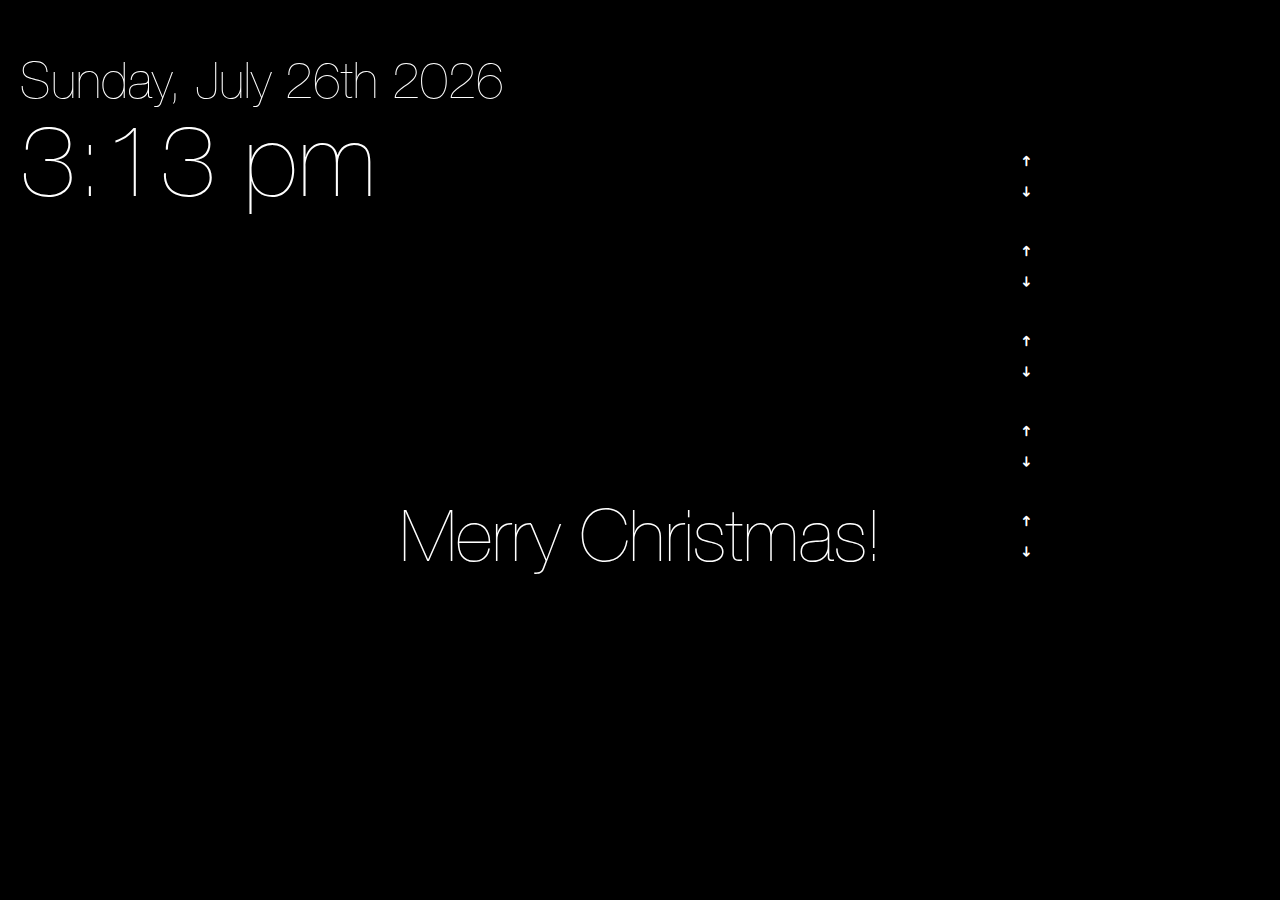
==== commit 8d7f9044: "design work. looking better!" ====
--- a/Magic Mirror/index.html
+++ b/Magic Mirror/index.html
@@ -9,8 +9,8 @@
     <meta charset='utf-8' />
 </head>
 <body>
-    <p id="datetime"></p>
-
+    <p id="time"></p>
+    <p id="date"></p>
     <pre id="content"></pre>
     <div id="current_weather_container">
         <i id="current_icon"></i>
@@ -29,7 +29,7 @@
         <div id="nytimes-world"></div>
     </div>
 
-    <div id="footer"><p id="compliment"></p></div>
+   <p id="compliment"></p>
 
     <script src="js/moment.js"></script>
     <script src="js/hiddeninfo.js"></script>
--- a/Magic Mirror/css/default.css
+++ b/Magic Mirror/css/default.css
@@ -8,28 +8,36 @@
 }
 
 #compliment {
+    position: absolute;
+    bottom: 300px;
+    left: 0;
+    right: 0;
+    margin: auto;
     color: white;
     text-align: center;
-    font-size: 48px;
+    font-size: 72px;
     font-family: "HelveticaNeueLTStd-UltLt";
 }
 
-#footer {
-    position: fixed;
-    bottom: 0;
-    width: 100%;
-}
 
-#datetime {
+#time {
     text-align: center;
     color: white;
     font-size: 100px;
     font-family: "HelveticaNeueLTStd-UltLt";
     position: absolute;
-    left: 0;
-    right: 0;
-    margin: auto;
-    bottom: 150px;
+    top: 100px;
+    left: 20px;
+}
+
+#date {
+    text-align: center;
+    color: white;
+    font-size: 50px;
+    font-family: "HelveticaNeueLTStd-UltLt";
+    position: absolute;
+    left: 20px;
+    top: 50px;
 }
 
 #current_icon {
@@ -37,15 +45,15 @@
     font-size: 120px;
     position: absolute;
     top: 15px;
-    left: 20px;
+    left: 120px;
 }
 
 #current_temp {
     font-family: "HelveticaNeueLTStd-UltLt";
     position: absolute;
     top: 0px;
-    left: 225px;
-    font-size: 100px;
+    left: 280px;
+    font-size: 90px;
 }
 
 #current_weather_container {
@@ -67,7 +75,7 @@
     font-size: 18px;
     color: white;
     position: absolute;
-    top: 50px;
+    top: 270px;
     left: 50px;
     width: 600px;
     font-family: "HelveticaNeueLTStd-UltLt";
@@ -78,7 +86,7 @@
     color: white;
     position: absolute;
     font-family: "HelveticaNeueLTStd-Lt";
-    bottom: 500px;
+    bottom: 250px;
     left: 50px;
     width: 600px;
     color: #808080;
